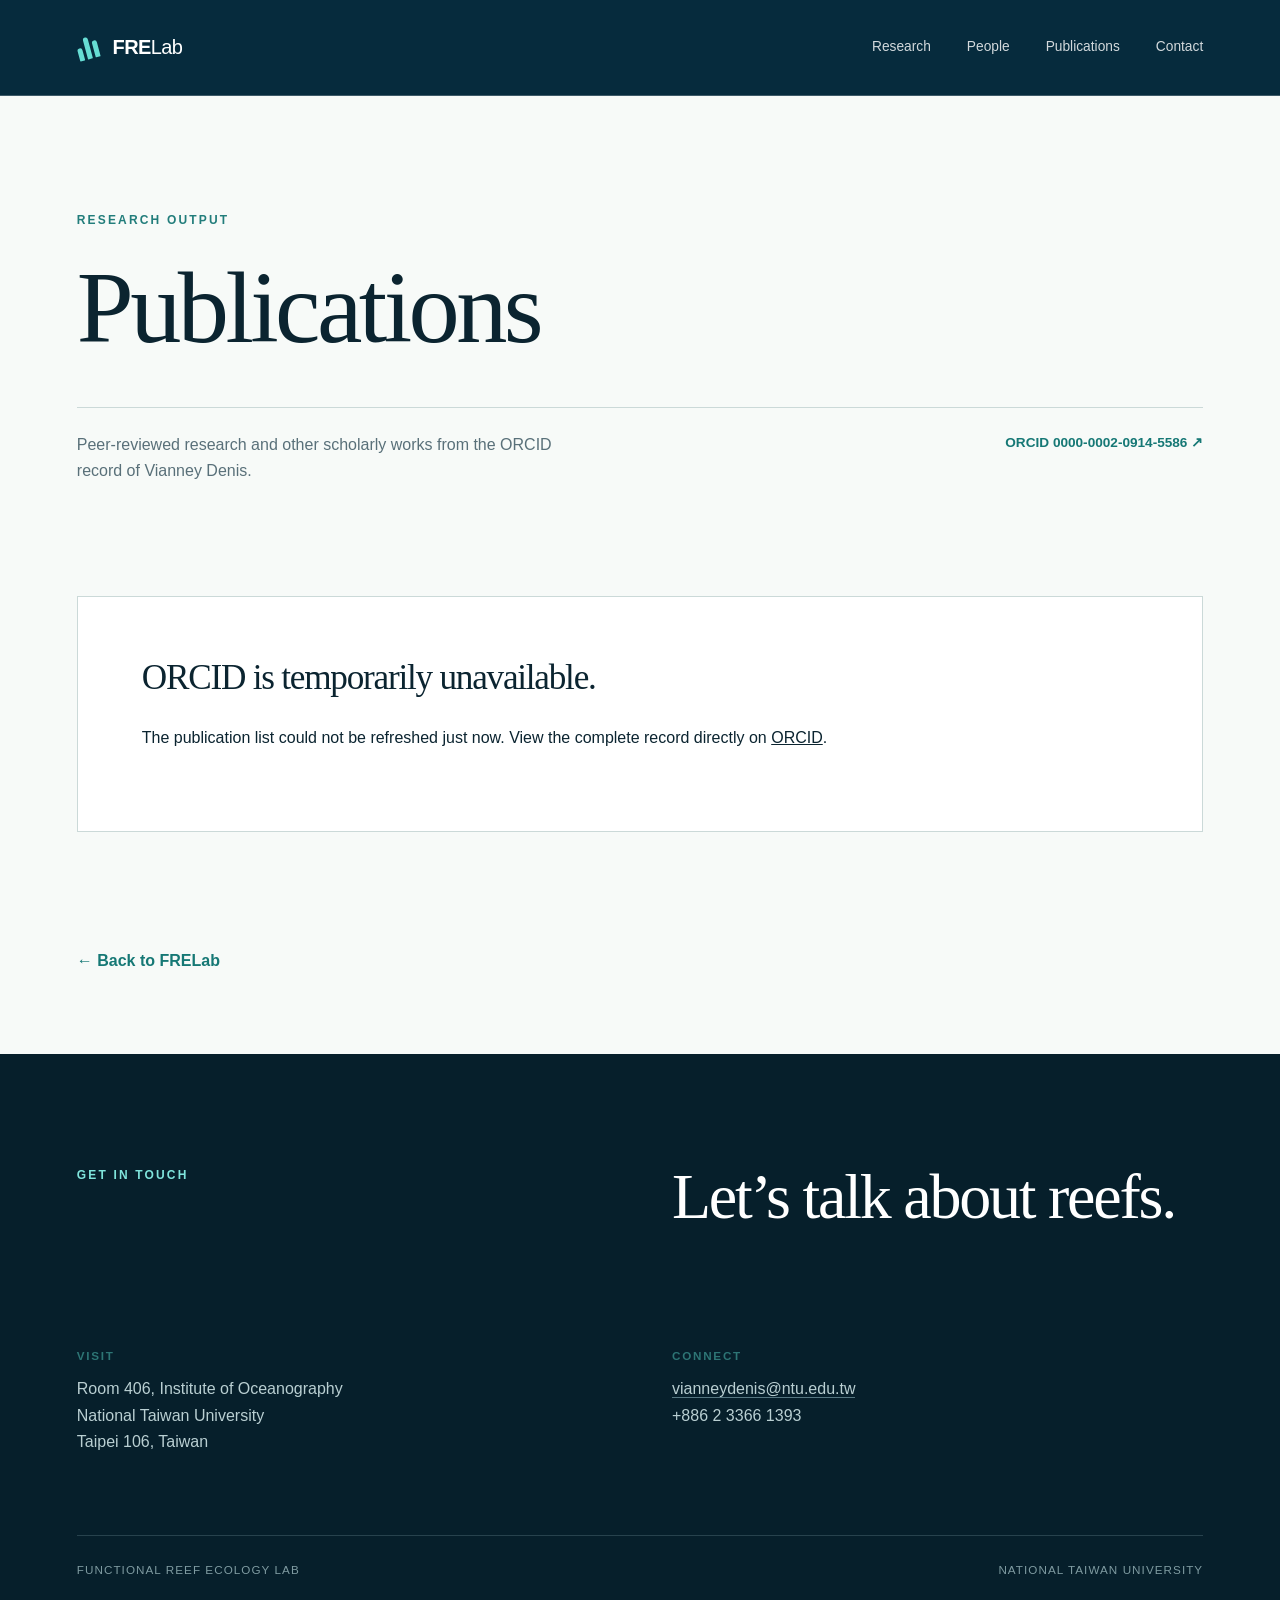
==== publications.html @ ad131cbf "Launch refreshed FRELab website with ORCID publications" ====
<!doctype html>
<html lang="en">
<head><meta charset="utf-8"><meta name="viewport" content="width=device-width,initial-scale=1"><title>Publications — FRELab</title><meta name="description" content="FRELab publications, automatically updated from ORCID."><link rel="icon" href="favicon.svg" type="image/svg+xml"><link rel="stylesheet" href="styles.css"><script src="publications.js" defer></script></head>
<body class="pub-page"><div class="pub-header"><header class="site-header"><a class="brand" href="index.html"><span class="mark" aria-hidden="true"><span></span><span></span><span></span></span><span><b>FRE</b>Lab</span></a><nav><a href="index.html#research">Research</a><a href="index.html#people">People</a><a href="publications.html">Publications</a><a href="index.html#contact">Contact</a></nav></header></div>
<main><section class="pub-intro section-pad"><p class="eyebrow">Research output</p><h1>Publications</h1><div class="pub-summary"><p>Peer-reviewed research and other scholarly works from the ORCID record of Vianney Denis.</p><a href="https://orcid.org/0000-0002-0914-5586" target="_blank" rel="noreferrer">ORCID 0000-0002-0914-5586 ↗</a></div></section><section id="publication-list" class="pub-list section-pad" aria-live="polite"><div class="pub-loading"><span></span><p>Loading publications from ORCID…</p></div></section><div class="back-home"><a href="index.html">← Back to FRELab</a></div></main>
<footer id="contact" class="footer"><div class="footer-heading"><p class="eyebrow light">Get in touch</p><h2>Let’s talk about reefs.</h2></div><div class="contact-grid"><div><p class="label">Visit</p><p>Room 406, Institute of Oceanography<br>National Taiwan University<br>Taipei 106, Taiwan</p></div><div><p class="label">Connect</p><p><a href="mailto:vianneydenis@ntu.edu.tw">vianneydenis@ntu.edu.tw</a><br>+886 2 3366 1393</p></div></div><div class="footer-base"><span>Functional Reef Ecology Lab</span><span>National Taiwan University</span></div></footer></body></html>
---- styles.css ----
:root{--ink:#0b2430;--ocean:#073c54;--deep:#062b3d;--aqua:#21b8b0;--foam:#f3f8f6;--paper:#fbfcfa;--line:#cbd9d8;--soft:#597079}*{box-sizing:border-box}html{scroll-behavior:smooth}body{margin:0;background:var(--paper);color:var(--ink);font-family:Arial,Helvetica,sans-serif;font-size:16px;line-height:1.65}a{color:inherit;text-decoration:none}.section-pad{padding:clamp(5rem,9vw,9rem) max(6vw,calc((100vw - 1240px)/2))}.eyebrow{margin:0 0 1.7rem;color:#227d7b;font-size:.75rem;font-weight:700;letter-spacing:.18em;text-transform:uppercase}.eyebrow.light{color:#7fe4dc}.label{margin:0 0 .7rem;color:#2d7575;font-size:.73rem;font-weight:700;letter-spacing:.15em;text-transform:uppercase}h1,h2,h3,p{margin-top:0}h1,h2{font-family:Georgia,'Times New Roman',serif;font-weight:400;letter-spacing:-.035em;line-height:.98}
.hero{min-height:760px;height:100svh;position:relative;overflow:hidden;background:var(--deep);color:#fff}.hero-image{position:absolute;inset:0;background:url('reef-hero.png') center/cover no-repeat;transform:scale(1.01)}.hero-shade{position:absolute;inset:0;background:linear-gradient(90deg,rgba(3,27,39,.88),rgba(3,31,45,.58) 42%,rgba(3,31,45,.05) 74%),linear-gradient(0deg,rgba(3,24,34,.45),transparent 50%)}.site-header{position:relative;z-index:5;height:96px;padding:0 6vw;display:flex;align-items:center;justify-content:space-between;border-bottom:1px solid rgba(255,255,255,.22);color:#fff}.brand{display:flex;align-items:center;gap:.8rem;font-size:1.25rem;letter-spacing:-.03em}.mark{display:flex;align-items:flex-end;gap:3px;width:23px;height:23px;transform:rotate(-15deg)}.mark span{width:5px;border-radius:5px 5px 1px 1px;background:#66ddd4}.mark span:nth-child(1){height:13px}.mark span:nth-child(2){height:22px}.mark span:nth-child(3){height:17px}.site-header nav{display:flex;gap:2.25rem;font-size:.86rem}.site-header nav a{opacity:.82}.site-header nav a:hover{opacity:1}.hero-copy{position:absolute;z-index:2;left:6vw;top:50%;transform:translateY(-41%);max-width:770px}.hero-copy h1{margin:0 0 1.75rem;font-size:clamp(4.4rem,8.2vw,8rem)}.hero-intro{max-width:600px;margin-bottom:2rem;font-size:1.18rem;line-height:1.6;color:#d7e7e8}.text-link{display:inline-flex;align-items:center;gap:2.2rem;padding-bottom:.35rem;border-bottom:1px solid;font-size:.86rem;font-weight:700}.text-link.light{color:#fff}.text-link span{color:var(--aqua)}.hero-note{position:absolute;z-index:2;right:6vw;bottom:4rem;margin:0;text-align:right;font-size:.74rem;letter-spacing:.08em;line-height:1.55;text-transform:uppercase;color:#d3e2e4}
.intro{background:var(--paper)}.intro-grid{display:grid;grid-template-columns:1fr 1fr;gap:9vw;align-items:start}.intro h2,.section-top h2,.people-title h2{font-size:clamp(3.2rem,5vw,5.2rem)}.intro-grid>div p{color:var(--soft);max-width:620px}.intro-grid .lead{font-size:1.28rem;color:var(--ink);line-height:1.55;margin-bottom:2rem}.research{background:var(--foam);border-top:1px solid var(--line)}.section-top{display:grid;grid-template-columns:1.4fr .6fr;gap:8vw;align-items:end}.section-top>p{color:var(--soft);max-width:430px;margin-bottom:.8rem}.research-list{margin-top:5rem;border-top:1px solid #a9c0c0}.research-list article{display:grid;grid-template-columns:70px minmax(240px,.85fr) 1.2fr;gap:2rem;padding:2.5rem 0;border-bottom:1px solid #a9c0c0}.research-list article>span{color:#278e8a;font:700 .78rem Arial}.research-list h3{margin:0;font:400 2rem/1.1 Georgia,serif;letter-spacing:-.025em}.research-list p{margin:0;color:var(--soft);max-width:560px}.topics{display:flex;flex-wrap:wrap;gap:.7rem;margin-top:3rem}.topics span{padding:.5rem .85rem;border:1px solid #a6c2c1;border-radius:99px;font-size:.78rem;color:#416365}
.scale-band{padding:5rem 6vw;color:#fff;background:var(--ocean)}.scale-flow{display:flex;justify-content:space-between;align-items:center;gap:2rem;font:400 clamp(1.6rem,3vw,3.2rem) Georgia,serif}.scale-flow i{color:#62d3cb;font:normal 1.2rem Arial}.people{display:grid;grid-template-columns:.72fr 1.28fr;gap:8vw}.people-title{position:sticky;top:3rem;align-self:start}.pi-card{display:grid;grid-template-columns:100px 1fr;gap:2rem;padding-bottom:3.5rem;border-bottom:1px solid var(--line)}.initials{width:88px;height:112px;display:grid;place-items:center;background:var(--ocean);color:#83e0d8;font:400 2rem Georgia,serif}.pi-card h3{font:400 2rem/1.2 Georgia,serif;margin-bottom:1.2rem}.pi-card p{color:var(--soft)}.team-note{display:grid;grid-template-columns:100px 1fr;gap:2rem;padding-top:3rem}.team-note p:last-child{color:var(--soft);margin:0}.publications-callout{display:grid;grid-template-columns:1fr 1fr;gap:10vw;background:#0b3b4f;color:#fff;align-items:end}.publications-callout h2{font-size:clamp(3.2rem,5vw,5.4rem)}.publications-callout>div:last-child p{color:#cae0e2;font-size:1.08rem;max-width:520px}.button-link{display:flex;justify-content:space-between;max-width:360px;margin-top:2rem;padding:1rem 1.2rem;border:1px solid #6aa2a9;font-size:.87rem;font-weight:700}.button-link span{color:#70ded6}
.footer{padding:7rem 6vw 2rem;background:#061f2b;color:#fff}.footer-heading{display:grid;grid-template-columns:1fr 1fr;gap:4rem}.footer h2{font-size:clamp(3rem,5vw,5.4rem)}.contact-grid{display:grid;grid-template-columns:1fr 1fr;gap:4rem;margin:4rem 0}.contact-grid p:not(.label){color:#b9cfd2}.contact-grid a{border-bottom:1px solid #557681}.footer-base{padding-top:1.5rem;border-top:1px solid #27424d;display:flex;justify-content:space-between;color:#7f9ba1;font-size:.73rem;letter-spacing:.09em;text-transform:uppercase}
.pub-page{background:#f7faf8}.pub-header{background:var(--deep)}.pub-intro{padding-bottom:4rem}.pub-intro h1{font-size:clamp(4rem,8vw,8rem);margin-bottom:3rem}.pub-summary{display:grid;grid-template-columns:1fr 1fr;gap:5rem;border-top:1px solid var(--line);padding-top:1.5rem;color:var(--soft)}.pub-summary p{max-width:520px}.pub-summary a{justify-self:end;color:#167875;font-size:.85rem;font-weight:700}.pub-list{padding-top:2rem}.year-group{display:grid;grid-template-columns:180px 1fr;border-top:1px solid var(--line);padding:3rem 0}.year-group>h2{font-size:2.8rem;color:#197b78}.year-group article{display:grid;grid-template-columns:45px 1fr;gap:1rem;padding-bottom:2rem;margin-bottom:2rem;border-bottom:1px solid #d8e3e1}.year-group article>span{font-size:.7rem;color:#799092}.year-group article h3{font:400 1.2rem/1.4 Georgia,serif;margin:0 0 .5rem}.year-group article h3 a:hover{color:#157d79}.year-group article p{color:#698084;font-size:.82rem;margin:0}.pub-error{padding:4rem;background:#fff;border:1px solid var(--line)}.pub-error h2{font-size:2.2rem}.pub-error a{text-decoration:underline}.back-home{padding:0 6vw 5rem;color:#167875;font-weight:700}.pub-loading{display:flex;align-items:center;gap:1rem;padding:3rem 0;border-top:1px solid var(--line)}.pub-loading p{margin:0}.pub-loading span{width:18px;height:18px;border:2px solid var(--line);border-top-color:var(--aqua);border-radius:50%;animation:spin .8s linear infinite}@keyframes spin{to{transform:rotate(360deg)}}
@media(max-width:760px){.site-header{height:76px}.site-header nav{gap:1rem}.site-header nav a:nth-child(1),.site-header nav a:nth-child(2){display:none}.hero{min-height:680px}.hero-copy{top:48%;right:6vw}.hero-copy h1{font-size:clamp(3.5rem,16vw,5rem)}.hero-note{display:none}.intro-grid,.section-top,.people,.publications-callout,.pub-summary,.footer-heading{grid-template-columns:1fr}.intro-grid,.section-top{gap:2rem}.research-list article{grid-template-columns:35px 1fr;gap:1rem}.research-list article p{grid-column:2}.scale-flow{display:grid;grid-template-columns:1fr 28px}.scale-flow i:last-of-type{display:none}.people-title{position:static}.pi-card{grid-template-columns:70px 1fr}.initials{width:64px;height:84px;font-size:1.5rem}.team-note{grid-template-columns:70px 1fr}.contact-grid{grid-template-columns:1fr;gap:2rem}.footer-base{flex-direction:column;gap:.5rem}.year-group{grid-template-columns:1fr}.year-group>h2{margin-bottom:2rem}.pub-summary a{justify-self:start}}@media(prefers-reduced-motion:reduce){html{scroll-behavior:auto}.pub-loading span{animation:none}}
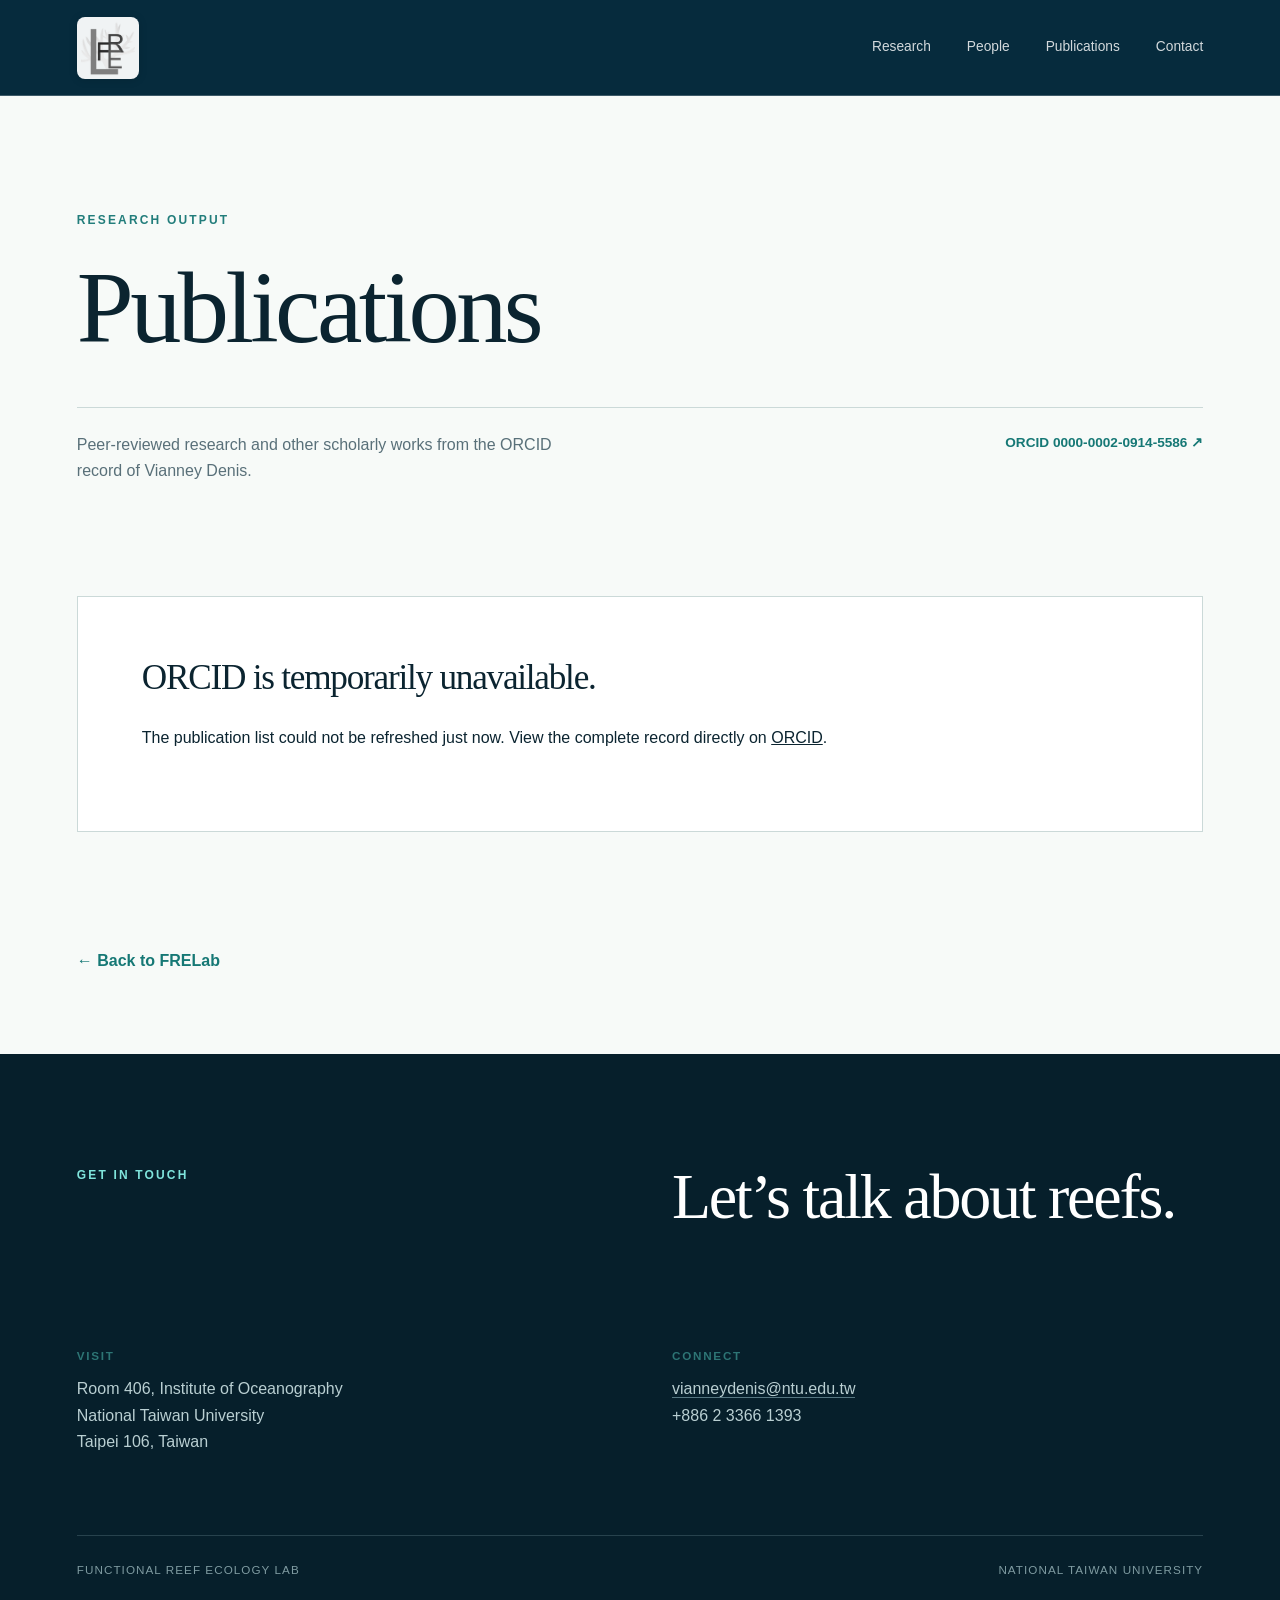
==== commit 3c6f0e31: "Replace header mark with official FRELab logo" ====
--- a/publications.html
+++ b/publications.html
@@ -1,6 +1,6 @@
 <!doctype html>
 <html lang="en">
-<head><meta charset="utf-8"><meta name="viewport" content="width=device-width,initial-scale=1"><title>Publications — FRELab</title><meta name="description" content="FRELab publications, automatically updated from ORCID."><link rel="icon" href="favicon.svg" type="image/svg+xml"><link rel="stylesheet" href="styles.css"><script src="publications.js" defer></script></head>
-<body class="pub-page"><div class="pub-header"><header class="site-header"><a class="brand" href="index.html"><span class="mark" aria-hidden="true"><span></span><span></span><span></span></span><span><b>FRE</b>Lab</span></a><nav><a href="index.html#research">Research</a><a href="index.html#people">People</a><a href="publications.html">Publications</a><a href="index.html#contact">Contact</a></nav></header></div>
+<head><meta charset="utf-8"><meta name="viewport" content="width=device-width,initial-scale=1"><title>Publications — FRELab</title><meta name="description" content="FRELab publications, automatically updated from ORCID."><link rel="icon" href="favicon.svg" type="image/svg+xml"><link rel="stylesheet" href="styles.css"><link rel="stylesheet" href="logo.css"><script src="publications.js" defer></script></head>
+<body class="pub-page"><div class="pub-header"><header class="site-header"><a class="brand" href="index.html" aria-label="FRELab home"><span class="logo-shell"><img src="frelab-logo.png" alt="Functional Reef Ecology Lab"></span></a><nav><a href="index.html#research">Research</a><a href="index.html#people">People</a><a href="publications.html">Publications</a><a href="index.html#contact">Contact</a></nav></header></div>
 <main><section class="pub-intro section-pad"><p class="eyebrow">Research output</p><h1>Publications</h1><div class="pub-summary"><p>Peer-reviewed research and other scholarly works from the ORCID record of Vianney Denis.</p><a href="https://orcid.org/0000-0002-0914-5586" target="_blank" rel="noreferrer">ORCID 0000-0002-0914-5586 ↗</a></div></section><section id="publication-list" class="pub-list section-pad" aria-live="polite"><div class="pub-loading"><span></span><p>Loading publications from ORCID…</p></div></section><div class="back-home"><a href="index.html">← Back to FRELab</a></div></main>
 <footer id="contact" class="footer"><div class="footer-heading"><p class="eyebrow light">Get in touch</p><h2>Let’s talk about reefs.</h2></div><div class="contact-grid"><div><p class="label">Visit</p><p>Room 406, Institute of Oceanography<br>National Taiwan University<br>Taipei 106, Taiwan</p></div><div><p class="label">Connect</p><p><a href="mailto:vianneydenis@ntu.edu.tw">vianneydenis@ntu.edu.tw</a><br>+886 2 3366 1393</p></div></div><div class="footer-base"><span>Functional Reef Ecology Lab</span><span>National Taiwan University</span></div></footer></body></html>
--- a/logo.css
+++ b/logo.css
@@ -0,0 +1,24 @@
+.logo-shell {
+  width: 62px;
+  height: 62px;
+  display: grid;
+  place-items: center;
+  padding: 4px;
+  background: rgba(255, 255, 255, 0.94);
+  border-radius: 8px;
+  box-shadow: 0 1px 10px rgba(0, 0, 0, 0.12);
+}
+
+.logo-shell img {
+  display: block;
+  width: 100%;
+  height: 100%;
+  object-fit: contain;
+}
+
+@media (max-width: 760px) {
+  .logo-shell {
+    width: 50px;
+    height: 50px;
+  }
+}
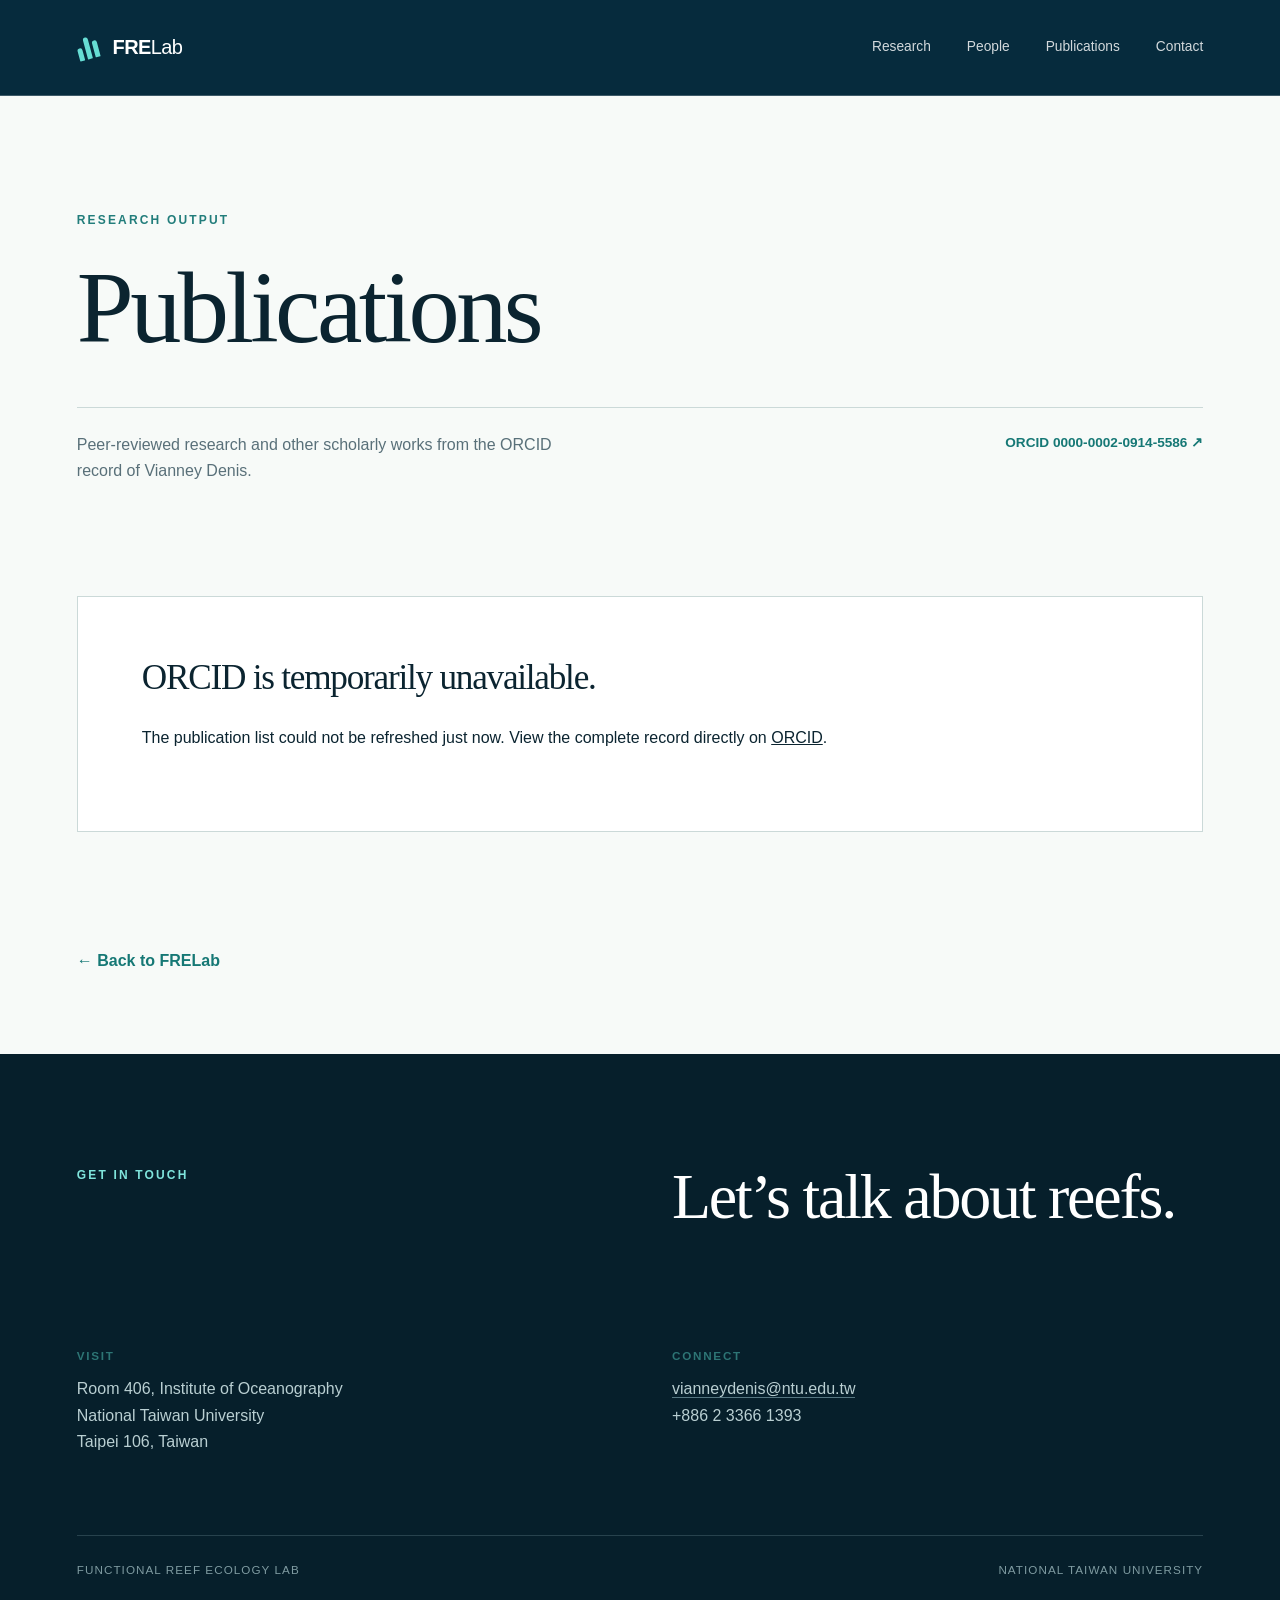
==== commit f0e7e72a: "Revert official logo header change" ====
--- a/publications.html
+++ b/publications.html
@@ -1,6 +1,6 @@
 <!doctype html>
 <html lang="en">
-<head><meta charset="utf-8"><meta name="viewport" content="width=device-width,initial-scale=1"><title>Publications — FRELab</title><meta name="description" content="FRELab publications, automatically updated from ORCID."><link rel="icon" href="favicon.svg" type="image/svg+xml"><link rel="stylesheet" href="styles.css"><link rel="stylesheet" href="logo.css"><script src="publications.js" defer></script></head>
-<body class="pub-page"><div class="pub-header"><header class="site-header"><a class="brand" href="index.html" aria-label="FRELab home"><span class="logo-shell"><img src="frelab-logo.png" alt="Functional Reef Ecology Lab"></span></a><nav><a href="index.html#research">Research</a><a href="index.html#people">People</a><a href="publications.html">Publications</a><a href="index.html#contact">Contact</a></nav></header></div>
+<head><meta charset="utf-8"><meta name="viewport" content="width=device-width,initial-scale=1"><title>Publications — FRELab</title><meta name="description" content="FRELab publications, automatically updated from ORCID."><link rel="icon" href="favicon.svg" type="image/svg+xml"><link rel="stylesheet" href="styles.css"><script src="publications.js" defer></script></head>
+<body class="pub-page"><div class="pub-header"><header class="site-header"><a class="brand" href="index.html"><span class="mark" aria-hidden="true"><span></span><span></span><span></span></span><span><b>FRE</b>Lab</span></a><nav><a href="index.html#research">Research</a><a href="index.html#people">People</a><a href="publications.html">Publications</a><a href="index.html#contact">Contact</a></nav></header></div>
 <main><section class="pub-intro section-pad"><p class="eyebrow">Research output</p><h1>Publications</h1><div class="pub-summary"><p>Peer-reviewed research and other scholarly works from the ORCID record of Vianney Denis.</p><a href="https://orcid.org/0000-0002-0914-5586" target="_blank" rel="noreferrer">ORCID 0000-0002-0914-5586 ↗</a></div></section><section id="publication-list" class="pub-list section-pad" aria-live="polite"><div class="pub-loading"><span></span><p>Loading publications from ORCID…</p></div></section><div class="back-home"><a href="index.html">← Back to FRELab</a></div></main>
 <footer id="contact" class="footer"><div class="footer-heading"><p class="eyebrow light">Get in touch</p><h2>Let’s talk about reefs.</h2></div><div class="contact-grid"><div><p class="label">Visit</p><p>Room 406, Institute of Oceanography<br>National Taiwan University<br>Taipei 106, Taiwan</p></div><div><p class="label">Connect</p><p><a href="mailto:vianneydenis@ntu.edu.tw">vianneydenis@ntu.edu.tw</a><br>+886 2 3366 1393</p></div></div><div class="footer-base"><span>Functional Reef Ecology Lab</span><span>National Taiwan University</span></div></footer></body></html>
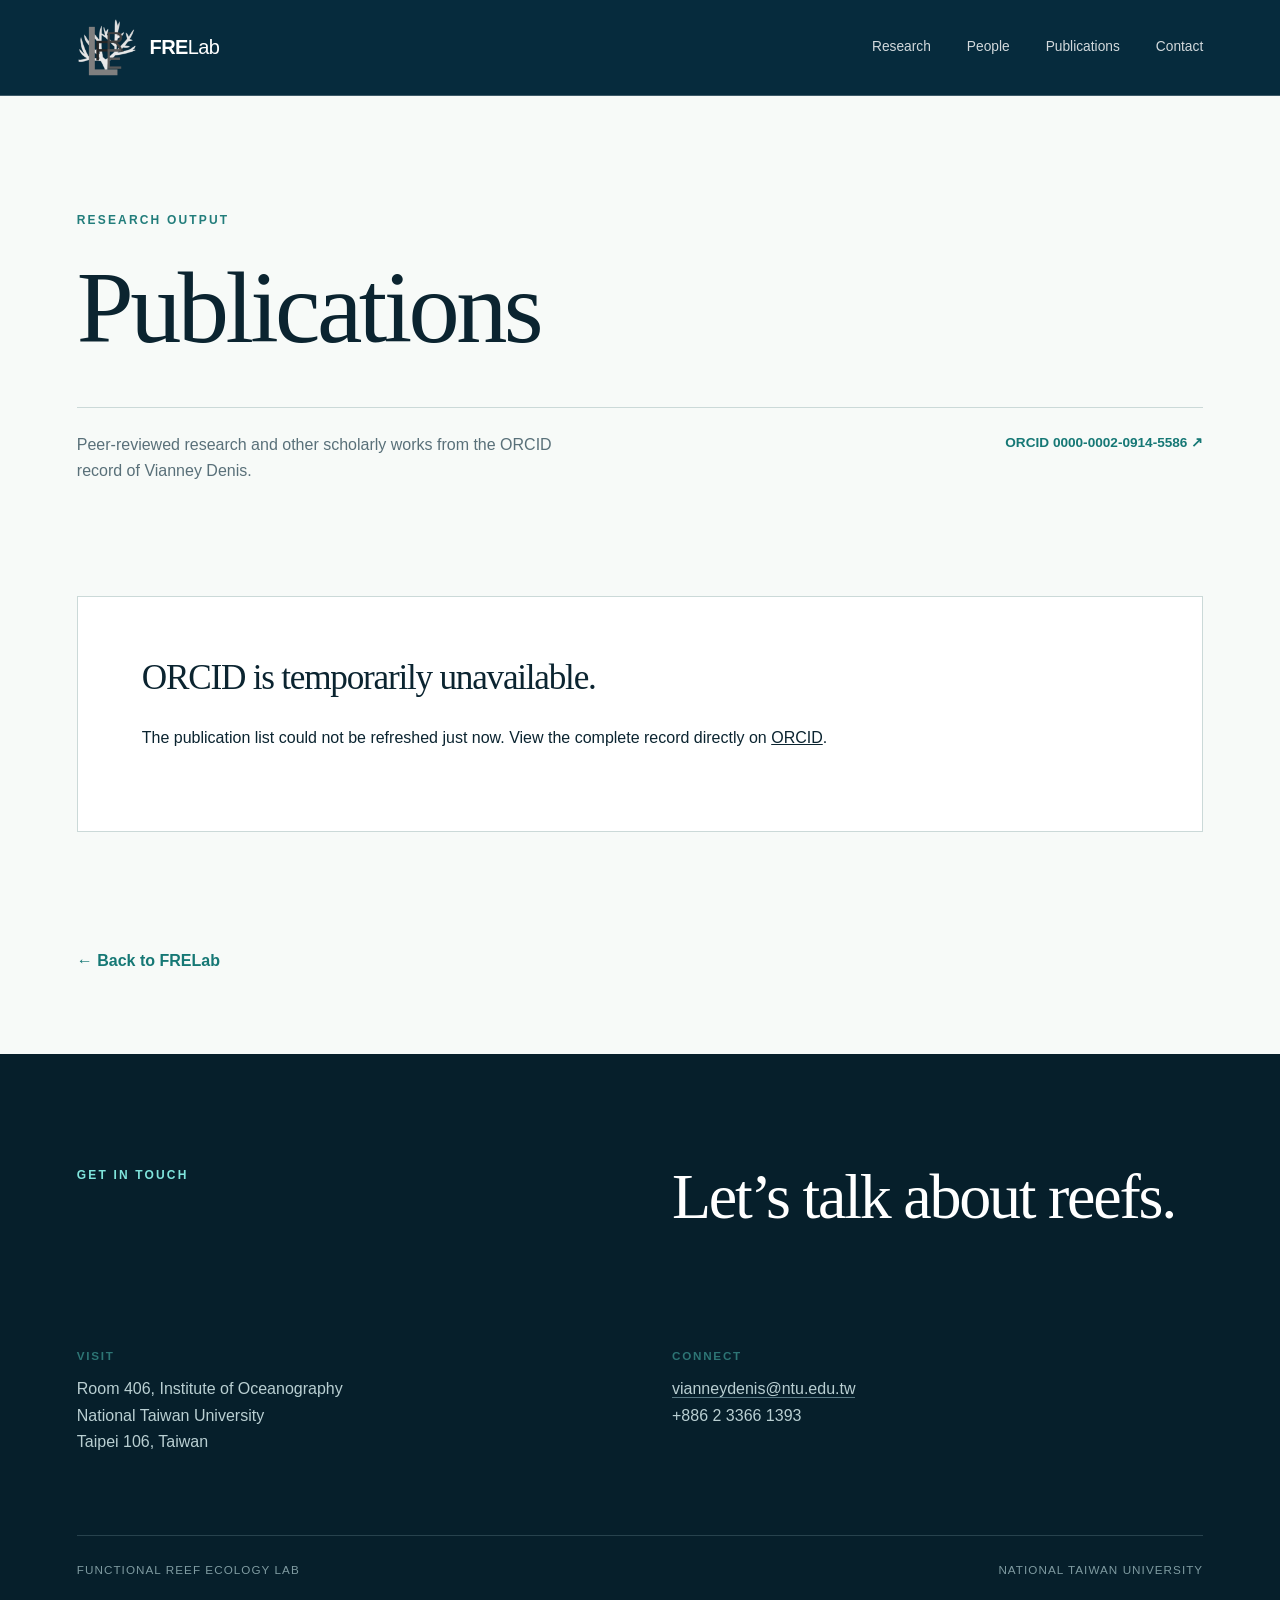
==== commit 706ff9ae: "Enhance header with logo and accessibility features Updated the header section with a logo and impro" ====
--- a/publications.html
+++ b/publications.html
@@ -1,6 +1,74 @@
 <!doctype html>
 <html lang="en">
-<head><meta charset="utf-8"><meta name="viewport" content="width=device-width,initial-scale=1"><title>Publications — FRELab</title><meta name="description" content="FRELab publications, automatically updated from ORCID."><link rel="icon" href="favicon.svg" type="image/svg+xml"><link rel="stylesheet" href="styles.css"><script src="publications.js" defer></script></head>
-<body class="pub-page"><div class="pub-header"><header class="site-header"><a class="brand" href="index.html"><span class="mark" aria-hidden="true"><span></span><span></span><span></span></span><span><b>FRE</b>Lab</span></a><nav><a href="index.html#research">Research</a><a href="index.html#people">People</a><a href="publications.html">Publications</a><a href="index.html#contact">Contact</a></nav></header></div>
+<head>
+  <meta charset="utf-8">
+  <meta
+    name="viewport"
+    content="width=device-width, initial-scale=1"
+  >
+
+  <title>Publications | Functional Reef Ecology Lab</title>
+
+  <meta
+    name="description"
+    content="Peer-reviewed publications from the Functional Reef Ecology Lab at National Taiwan University, automatically updated from the ORCID record of Vianney Denis."
+  >
+
+  <!-- Preferred URL for this page -->
+  <link
+    rel="canonical"
+    href="https://ntu-frelab.github.io/FRELab/publications.html"
+  >
+
+  <!-- Information used when sharing this page -->
+  <meta
+    property="og:site_name"
+    content="Functional Reef Ecology Lab"
+  >
+
+  <meta
+    property="og:title"
+    content="Publications | Functional Reef Ecology Lab"
+  >
+
+  <meta
+    property="og:description"
+    content="Peer-reviewed publications from the Functional Reef Ecology Lab at National Taiwan University."
+  >
+
+  <meta
+    property="og:url"
+    content="https://ntu-frelab.github.io/FRELab/publications.html"
+  >
+
+  <meta
+    property="og:type"
+    content="website"
+  >
+
+  <!-- Browser icon -->
+  <link
+    rel="icon"
+    href="favicon.png"
+    type="image/png"
+  >
+
+  <!-- Styles and publication-loading script -->
+  <link rel="stylesheet" href="styles.css">
+  <script src="publications.js" defer></script>
+</head>
+  
+<body class="pub-page">
+  <div class="pub-header">
+    <header class="site-header">
+      <a class="brand" href="index.html" aria-label="FRELab home">
+      <img
+        class="brand-logo"
+        src="favicon.png"
+        alt=""
+      >
+  <span><b>FRE</b>Lab</span>
+      </a>   
+      <nav><a href="index.html#research">Research</a><a href="index.html#people">People</a><a href="publications.html">Publications</a><a href="index.html#contact">Contact</a></nav></header></div>
 <main><section class="pub-intro section-pad"><p class="eyebrow">Research output</p><h1>Publications</h1><div class="pub-summary"><p>Peer-reviewed research and other scholarly works from the ORCID record of Vianney Denis.</p><a href="https://orcid.org/0000-0002-0914-5586" target="_blank" rel="noreferrer">ORCID 0000-0002-0914-5586 ↗</a></div></section><section id="publication-list" class="pub-list section-pad" aria-live="polite"><div class="pub-loading"><span></span><p>Loading publications from ORCID…</p></div></section><div class="back-home"><a href="index.html">← Back to FRELab</a></div></main>
 <footer id="contact" class="footer"><div class="footer-heading"><p class="eyebrow light">Get in touch</p><h2>Let’s talk about reefs.</h2></div><div class="contact-grid"><div><p class="label">Visit</p><p>Room 406, Institute of Oceanography<br>National Taiwan University<br>Taipei 106, Taiwan</p></div><div><p class="label">Connect</p><p><a href="mailto:vianneydenis@ntu.edu.tw">vianneydenis@ntu.edu.tw</a><br>+886 2 3366 1393</p></div></div><div class="footer-base"><span>Functional Reef Ecology Lab</span><span>National Taiwan University</span></div></footer></body></html>
--- a/styles.css
+++ b/styles.css
@@ -1,7 +1,109 @@
 :root{--ink:#0b2430;--ocean:#073c54;--deep:#062b3d;--aqua:#21b8b0;--foam:#f3f8f6;--paper:#fbfcfa;--line:#cbd9d8;--soft:#597079}*{box-sizing:border-box}html{scroll-behavior:smooth}body{margin:0;background:var(--paper);color:var(--ink);font-family:Arial,Helvetica,sans-serif;font-size:16px;line-height:1.65}a{color:inherit;text-decoration:none}.section-pad{padding:clamp(5rem,9vw,9rem) max(6vw,calc((100vw - 1240px)/2))}.eyebrow{margin:0 0 1.7rem;color:#227d7b;font-size:.75rem;font-weight:700;letter-spacing:.18em;text-transform:uppercase}.eyebrow.light{color:#7fe4dc}.label{margin:0 0 .7rem;color:#2d7575;font-size:.73rem;font-weight:700;letter-spacing:.15em;text-transform:uppercase}h1,h2,h3,p{margin-top:0}h1,h2{font-family:Georgia,'Times New Roman',serif;font-weight:400;letter-spacing:-.035em;line-height:.98}
-.hero{min-height:760px;height:100svh;position:relative;overflow:hidden;background:var(--deep);color:#fff}.hero-image{position:absolute;inset:0;background:url('reef-hero.png') center/cover no-repeat;transform:scale(1.01)}.hero-shade{position:absolute;inset:0;background:linear-gradient(90deg,rgba(3,27,39,.88),rgba(3,31,45,.58) 42%,rgba(3,31,45,.05) 74%),linear-gradient(0deg,rgba(3,24,34,.45),transparent 50%)}.site-header{position:relative;z-index:5;height:96px;padding:0 6vw;display:flex;align-items:center;justify-content:space-between;border-bottom:1px solid rgba(255,255,255,.22);color:#fff}.brand{display:flex;align-items:center;gap:.8rem;font-size:1.25rem;letter-spacing:-.03em}.mark{display:flex;align-items:flex-end;gap:3px;width:23px;height:23px;transform:rotate(-15deg)}.mark span{width:5px;border-radius:5px 5px 1px 1px;background:#66ddd4}.mark span:nth-child(1){height:13px}.mark span:nth-child(2){height:22px}.mark span:nth-child(3){height:17px}.site-header nav{display:flex;gap:2.25rem;font-size:.86rem}.site-header nav a{opacity:.82}.site-header nav a:hover{opacity:1}.hero-copy{position:absolute;z-index:2;left:6vw;top:50%;transform:translateY(-41%);max-width:770px}.hero-copy h1{margin:0 0 1.75rem;font-size:clamp(4.4rem,8.2vw,8rem)}.hero-intro{max-width:600px;margin-bottom:2rem;font-size:1.18rem;line-height:1.6;color:#d7e7e8}.text-link{display:inline-flex;align-items:center;gap:2.2rem;padding-bottom:.35rem;border-bottom:1px solid;font-size:.86rem;font-weight:700}.text-link.light{color:#fff}.text-link span{color:var(--aqua)}.hero-note{position:absolute;z-index:2;right:6vw;bottom:4rem;margin:0;text-align:right;font-size:.74rem;letter-spacing:.08em;line-height:1.55;text-transform:uppercase;color:#d3e2e4}
+.hero{min-height:760px;height:100svh;position:relative;overflow:hidden;background:var(--deep);color:#fff}
+.hero-image{position:absolute;inset:0;width:100%;height:100%;object-fit:cover;object-position:center;display:block;z-index:0;transform:none}
+.hero-shade{position:absolute;inset:0;z-index:1;background:linear-gradient(90deg,rgba(3,27,39,.88),rgba(3,31,45,.58) 42%,rgba(3,31,45,.05) 74%),linear-gradient(0deg,rgba(3,24,34,.45),transparent 50%)}.site-header{position:relative;z-index:5;height:96px;padding:0 6vw;display:flex;align-items:center;justify-content:space-between;border-bottom:1px solid rgba(255,255,255,.22);color:#fff}.brand{display:flex;align-items:center;gap:.8rem;font-size:1.25rem;letter-spacing:-.03em}.mark{display:flex;align-items:flex-end;gap:3px;width:23px;height:23px;transform:rotate(-15deg)}.mark span{width:5px;border-radius:5px 5px 1px 1px;background:#66ddd4}.mark span:nth-child(1){height:13px}.mark span:nth-child(2){height:22px}.mark span:nth-child(3){height:17px}.site-header nav{display:flex;gap:2.25rem;font-size:.86rem}.site-header nav a{opacity:.82}.site-header nav a:hover{opacity:1}.hero-copy{position:absolute;z-index:2;left:6vw;top:50%;transform:translateY(-41%);max-width:770px}.hero-copy h1{margin:0 0 1.75rem;font-size:clamp(4.4rem,8.2vw,8rem)}
+.hero-intro{
+  max-width:600px;
+  margin-bottom:2rem;
+  font-size:1.18rem;
+  line-height:1.6;
+  color:#d7e7e8
+}
+
+/* Smaller Taiwan-focused description */
+.hero-location {
+  max-width: 650px;
+  margin: -0.8rem 0 2rem;
+  color: #b8d0d3;
+  font-size: 0.9rem;
+  line-height: 1.6;
+}
+
+.text-link{display:inline-flex;align-items:center;gap:2.2rem;padding-bottom:.35rem;border-bottom:1px solid;font-size:.86rem;font-weight:700}.text-link.light{color:#fff}.text-link span{color:var(--aqua)}.hero-note{position:absolute;z-index:2;right:6vw;bottom:4rem;margin:0;text-align:right;font-size:.74rem;letter-spacing:.08em;line-height:1.55;text-transform:uppercase;color:#d3e2e4}
 .intro{background:var(--paper)}.intro-grid{display:grid;grid-template-columns:1fr 1fr;gap:9vw;align-items:start}.intro h2,.section-top h2,.people-title h2{font-size:clamp(3.2rem,5vw,5.2rem)}.intro-grid>div p{color:var(--soft);max-width:620px}.intro-grid .lead{font-size:1.28rem;color:var(--ink);line-height:1.55;margin-bottom:2rem}.research{background:var(--foam);border-top:1px solid var(--line)}.section-top{display:grid;grid-template-columns:1.4fr .6fr;gap:8vw;align-items:end}.section-top>p{color:var(--soft);max-width:430px;margin-bottom:.8rem}.research-list{margin-top:5rem;border-top:1px solid #a9c0c0}.research-list article{display:grid;grid-template-columns:70px minmax(240px,.85fr) 1.2fr;gap:2rem;padding:2.5rem 0;border-bottom:1px solid #a9c0c0}.research-list article>span{color:#278e8a;font:700 .78rem Arial}.research-list h3{margin:0;font:400 2rem/1.1 Georgia,serif;letter-spacing:-.025em}.research-list p{margin:0;color:var(--soft);max-width:560px}.topics{display:flex;flex-wrap:wrap;gap:.7rem;margin-top:3rem}.topics span{padding:.5rem .85rem;border:1px solid #a6c2c1;border-radius:99px;font-size:.78rem;color:#416365}
 .scale-band{padding:5rem 6vw;color:#fff;background:var(--ocean)}.scale-flow{display:flex;justify-content:space-between;align-items:center;gap:2rem;font:400 clamp(1.6rem,3vw,3.2rem) Georgia,serif}.scale-flow i{color:#62d3cb;font:normal 1.2rem Arial}.people{display:grid;grid-template-columns:.72fr 1.28fr;gap:8vw}.people-title{position:sticky;top:3rem;align-self:start}.pi-card{display:grid;grid-template-columns:100px 1fr;gap:2rem;padding-bottom:3.5rem;border-bottom:1px solid var(--line)}.initials{width:88px;height:112px;display:grid;place-items:center;background:var(--ocean);color:#83e0d8;font:400 2rem Georgia,serif}.pi-card h3{font:400 2rem/1.2 Georgia,serif;margin-bottom:1.2rem}.pi-card p{color:var(--soft)}.team-note{display:grid;grid-template-columns:100px 1fr;gap:2rem;padding-top:3rem}.team-note p:last-child{color:var(--soft);margin:0}.publications-callout{display:grid;grid-template-columns:1fr 1fr;gap:10vw;background:#0b3b4f;color:#fff;align-items:end}.publications-callout h2{font-size:clamp(3.2rem,5vw,5.4rem)}.publications-callout>div:last-child p{color:#cae0e2;font-size:1.08rem;max-width:520px}.button-link{display:flex;justify-content:space-between;max-width:360px;margin-top:2rem;padding:1rem 1.2rem;border:1px solid #6aa2a9;font-size:.87rem;font-weight:700}.button-link span{color:#70ded6}
 .footer{padding:7rem 6vw 2rem;background:#061f2b;color:#fff}.footer-heading{display:grid;grid-template-columns:1fr 1fr;gap:4rem}.footer h2{font-size:clamp(3rem,5vw,5.4rem)}.contact-grid{display:grid;grid-template-columns:1fr 1fr;gap:4rem;margin:4rem 0}.contact-grid p:not(.label){color:#b9cfd2}.contact-grid a{border-bottom:1px solid #557681}.footer-base{padding-top:1.5rem;border-top:1px solid #27424d;display:flex;justify-content:space-between;color:#7f9ba1;font-size:.73rem;letter-spacing:.09em;text-transform:uppercase}
 .pub-page{background:#f7faf8}.pub-header{background:var(--deep)}.pub-intro{padding-bottom:4rem}.pub-intro h1{font-size:clamp(4rem,8vw,8rem);margin-bottom:3rem}.pub-summary{display:grid;grid-template-columns:1fr 1fr;gap:5rem;border-top:1px solid var(--line);padding-top:1.5rem;color:var(--soft)}.pub-summary p{max-width:520px}.pub-summary a{justify-self:end;color:#167875;font-size:.85rem;font-weight:700}.pub-list{padding-top:2rem}.year-group{display:grid;grid-template-columns:180px 1fr;border-top:1px solid var(--line);padding:3rem 0}.year-group>h2{font-size:2.8rem;color:#197b78}.year-group article{display:grid;grid-template-columns:45px 1fr;gap:1rem;padding-bottom:2rem;margin-bottom:2rem;border-bottom:1px solid #d8e3e1}.year-group article>span{font-size:.7rem;color:#799092}.year-group article h3{font:400 1.2rem/1.4 Georgia,serif;margin:0 0 .5rem}.year-group article h3 a:hover{color:#157d79}.year-group article p{color:#698084;font-size:.82rem;margin:0}.pub-error{padding:4rem;background:#fff;border:1px solid var(--line)}.pub-error h2{font-size:2.2rem}.pub-error a{text-decoration:underline}.back-home{padding:0 6vw 5rem;color:#167875;font-weight:700}.pub-loading{display:flex;align-items:center;gap:1rem;padding:3rem 0;border-top:1px solid var(--line)}.pub-loading p{margin:0}.pub-loading span{width:18px;height:18px;border:2px solid var(--line);border-top-color:var(--aqua);border-radius:50%;animation:spin .8s linear infinite}@keyframes spin{to{transform:rotate(360deg)}}
+
+/* Latest publication displayed on the homepage */
+#latest-publication {
+  max-width: 560px;
+  margin: 2.2rem 0;
+  padding: 1.5rem 0;
+  border-top: 1px solid rgba(127, 228, 220, 0.45);
+  border-bottom: 1px solid rgba(127, 228, 220, 0.45);
+}
+
+#latest-publication .latest-label {
+  margin: 0 0 0.8rem;
+  color: #7fe4dc;
+  font-size: 0.72rem;
+  font-weight: 700;
+  letter-spacing: 0.15em;
+  text-transform: uppercase;
+}
+
+#latest-publication h3 {
+  margin: 0 0 0.8rem;
+  color: #fff;
+  font: 400 1.35rem/1.4 Georgia, "Times New Roman", serif;
+  letter-spacing: -0.015em;
+}
+
+#latest-publication h3 a:hover {
+  color: #7fe4dc;
+}
+
+#latest-publication .latest-meta {
+  margin: 0;
+  color: #a9cacc;
+  font-size: 0.82rem;
+  line-height: 1.5;
+}
+
+#latest-publication .latest-status {
+  margin: 0;
+  color: #a9cacc;
+  font-size: 0.9rem;
+}
+
 @media(max-width:760px){.site-header{height:76px}.site-header nav{gap:1rem}.site-header nav a:nth-child(1),.site-header nav a:nth-child(2){display:none}.hero{min-height:680px}.hero-copy{top:48%;right:6vw}.hero-copy h1{font-size:clamp(3.5rem,16vw,5rem)}.hero-note{display:none}.intro-grid,.section-top,.people,.publications-callout,.pub-summary,.footer-heading{grid-template-columns:1fr}.intro-grid,.section-top{gap:2rem}.research-list article{grid-template-columns:35px 1fr;gap:1rem}.research-list article p{grid-column:2}.scale-flow{display:grid;grid-template-columns:1fr 28px}.scale-flow i:last-of-type{display:none}.people-title{position:static}.pi-card{grid-template-columns:70px 1fr}.initials{width:64px;height:84px;font-size:1.5rem}.team-note{grid-template-columns:70px 1fr}.contact-grid{grid-template-columns:1fr;gap:2rem}.footer-base{flex-direction:column;gap:.5rem}.year-group{grid-template-columns:1fr}.year-group>h2{margin-bottom:2rem}.pub-summary a{justify-self:start}}@media(prefers-reduced-motion:reduce){html{scroll-behavior:auto}.pub-loading span{animation:none}}
+.people-title{position:static}.people-summary{max-width:430px;margin:2rem 0 0;color:var(--soft)}.profile-links{display:flex;flex-wrap:wrap;gap:1rem 1.5rem}
+
+.site-header .brand-logo {
+  display: block;
+  flex: 0 0 60px;
+  width: 60px;
+  height: 60px;
+  max-width: 60px;
+  max-height: 60px;
+  object-fit: contain;
+}
+
+/* GitHub Pages robustness: use a real full-size image instead of a CSS background. */
+.people-list{min-width:0}
+.people-list .pi-card{padding:3.5rem 0}
+.people-list .pi-card:first-child{padding-top:0}
+
+/* Small link beside Vianney Denis's name */
+.pi-name {
+  display: flex;
+  align-items: baseline;
+  flex-wrap: wrap;
+  gap: 0.65rem;
+}
+
+.pi-name .name-link {
+  font-family: Arial, Helvetica, sans-serif;
+  font-size: 0.65rem;
+  font-weight: 600;
+  line-height: 1;
+  color: var(--aqua);
+  text-decoration: none;
+  letter-spacing: 0.04em;
+}
+
+.pi-name .name-link:hover {
+  text-decoration: underline;
+}
+
